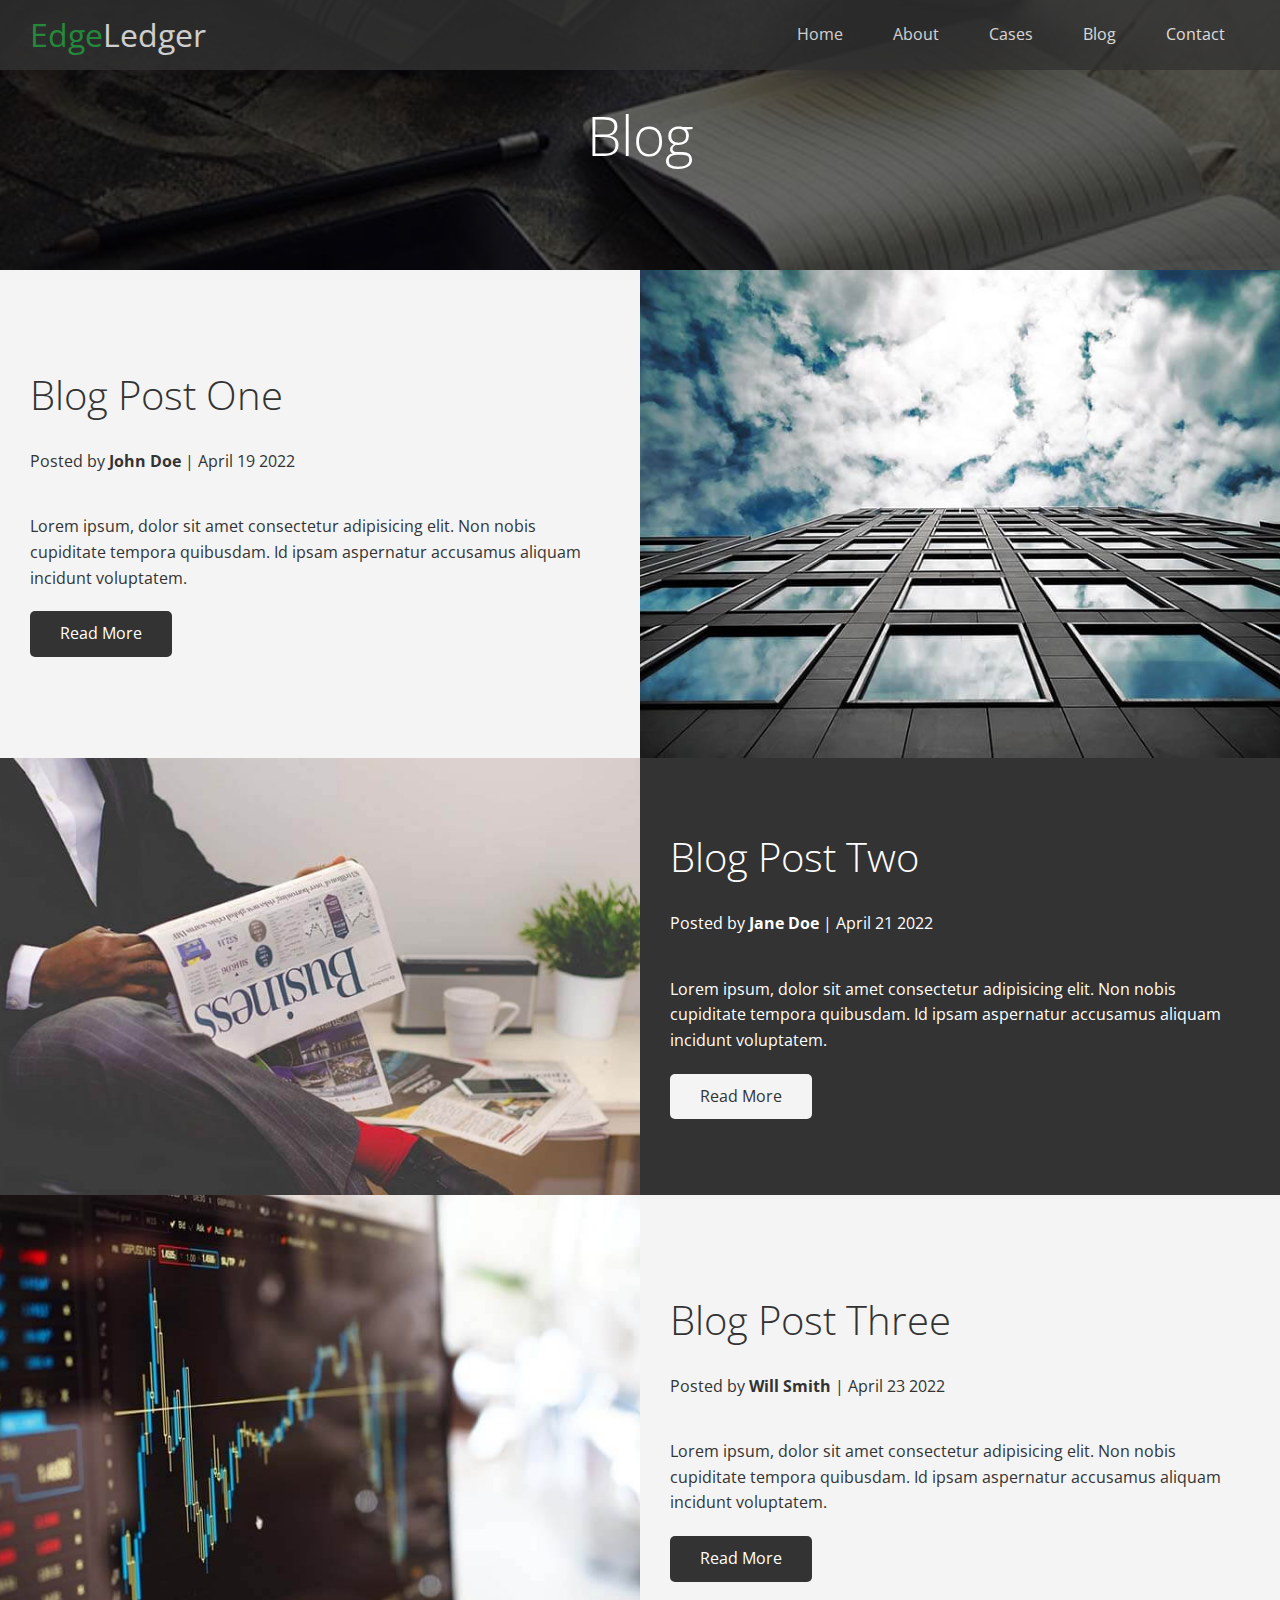
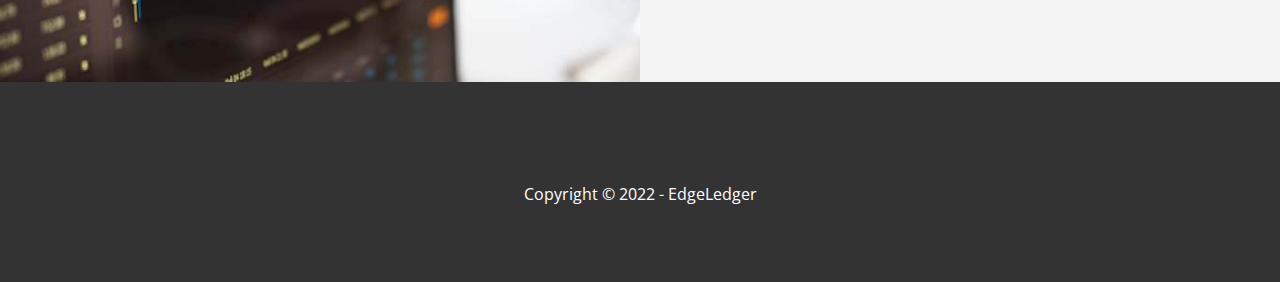
==== blog.html @ b17cba54 "flexbox" ====
<!DOCTYPE html>
<html lang="en">
<head>
  <meta charset="UTF-8">
  <meta name="viewport" content="width=device-width, initial-scale=1.0">
  <link rel="stylesheet" href="https://cdnjs.cloudflare.com/ajax/libs/font-awesome/6.1.1/css/all.min.css" integrity="sha512-KfkfwYDsLkIlwQp6LFnl8zNdLGxu9YAA1QvwINks4PhcElQSvqcyVLLD9aMhXd13uQjoXtEKNosOWaZqXgel0g==" crossorigin="anonymous" referrerpolicy="no-referrer" />
  <link rel="stylesheet" href="css/utilities.css">
  <link rel="stylesheet" href="css/style.css">
  <title>Read Our Blog</title>
</head>
<body id="home">
  <header class="hero blog">
    <div id="navbar" class="navbar">
      <h1 class="logo">
        <span class="text-primary"><i class="fas fa-book-open"></i> Edge</span>Ledger
      </h1>
      <nav>
        <ul>
          <li><a href="index.html">Home</a></li>
          <li><a href="index.html#about">About</a></li>
          <li><a href="index.html#cases">Cases</a></li>
          <li><a href="index.html#blog">Blog</a></li>
          <li><a href="index.html#contact">Contact</a></li>
        </ul>
      </nav>
    </div>

    <div class="content">
      <h1>Blog</h1>
    </div>
  </header>

  <main>
    <article class="flex-columns flex-reverse">
      <div class="row">
        <div class="column">
          <div class="column-1">
            <img src="img/blog/blog1.jpg" alt="">
          </div>
        </div>
        <div class="column">
          <div class="column-2 bg-light">
            <h2>Blog Post One</h2>
            <p class="meta">
              <i class="fas fa-user"></i> Posted by <strong>John Doe</strong> | April 19 2022
            </p>
            <p>Lorem ipsum, dolor sit amet consectetur adipisicing elit. Non nobis cupiditate tempora quibusdam. Id ipsam aspernatur accusamus aliquam incidunt voluptatem.</p>
            <a href="post.html" class="btn btn-dark">
              <i class="fas fa-chevron"></i>
              Read More
            </a>
          </div>
        </div>
      </div>
    </article>

    <article class="flex-columns">
      <div class="row">
        <div class="column">
          <div class="column-1">
            <img src="img/blog/blog2.jpg" alt="">
          </div>
        </div>
        <div class="column">
          <div class="column-2 bg-dark">
            <h2>Blog Post Two</h2>
            <p class="meta">
              <i class="fas fa-user"></i> Posted by <strong>Jane Doe</strong> | April 21 2022
            </p>
            <p>Lorem ipsum, dolor sit amet consectetur adipisicing elit. Non nobis cupiditate tempora quibusdam. Id ipsam aspernatur accusamus aliquam incidunt voluptatem.</p>
            <a href="post.html" class="btn btn-light">
              <i class="fas fa-chevron"></i>
              Read More
            </a>
          </div>
        </div>
      </div>
    </article>

    <article class="flex-columns">
      <div class="row">
        <div class="column">
          <div class="column-1">
            <img src="img/blog/blog3.jpg" alt="">
          </div>
        </div>
        <div class="column">
          <div class="column-2 bg-light">
            <h2>Blog Post Three</h2>
            <p class="meta">
              <i class="fas fa-user"></i> Posted by <strong>Will Smith</strong> | April 23 2022
            </p>
            <p>Lorem ipsum, dolor sit amet consectetur adipisicing elit. Non nobis cupiditate tempora quibusdam. Id ipsam aspernatur accusamus aliquam incidunt voluptatem.</p>
            <a href="post.html" class="btn btn-dark">
              <i class="fas fa-chevron"></i>
              Read More
            </a>
          </div>
        </div>
      </div>
    </article>

  </main>
  <footer class="footer bg-dark">
    <div class="social">
      <a href="#"><i class="fab fa-facebook fa-2x"></i></a>
      <a href="#"><i class="fab fa-twitter fa-2x"></i></a>
      <a href="#"><i class="fab fa-youtube fa-2x"></i></a>
      <a href="#"><i class="fab fa-linkedin fa-2x"></i></a>
    </div>
    <p>
      Copyright &copy; 2022 - EdgeLedger
    </p>
  </footer>
</body>
</html>
---- css/utilities.css ----
/* Text colors */
.text-primary{
  color:#28a745;
}

.text-secondary{
  color:#0284d0;
}

/* Button */
.btn{
  cursor:pointer;
  display: inline-block;
  padding:10px 30px;
  color:#fff;
  background-color: #28a745;
  border: none;
  border-radius: 5px;
}

.btn:hover{
  opacity: 0.9;
}

.btn-primary, .bg-primary{
  background: #28a745;
  color:#fff;
}
.btn-secondary, .bg-secondary{
  background: #0284d0;
  color:#fff;
}
.btn-dark, .bg-dark{
  background: #333;
  color:#fff;
}
.btn-light, .bg-light{
  background: #f4f4f4;
  color:#333;
}

.btn-outline{
  background: transparent;
  border:1px solid #fff;
}

/* flex items */
.flex-items{
  display:flex;
  text-align: center;
  justify-content: center;
  height: 100%;
}

.flex-items>div{
  padding:20px;
}

/* flex columns */
.flex-columns.flex-reverse .row{
  flex-direction: row-reverse;
}


.flex-columns .row{
  display:flex;
  flex-direction: row;
  flex-wrap: wrap;
  width: 100%;
}

.flex-columns .column{
  display:flex;
  flex-direction: column;
  flex-basis:100%;
  flex:1;
}

.flex-columns .column .column-1,
.flex-columns .column .column-2{
  height: 100%;
}

.flex-columns img{
  width:100%;
  height: 100%;
  object-fit:cover;
}

.flex-columns .column-2{
  display:flex;
  flex-direction: column;
  align-items: flex-start;
  justify-content: center;
  padding:30px;
}

.flex-columns h2{
  font-size:40px;
  font-weight: 100;
}

.flex-columns h2{
  margin-bottom: 10px;
}

.flex-columns p{
  margin: 20px 0;
}

/* Section header */
.section-header{
  padding:30px;
  display:flex;
  flex-direction: column;
  align-items: center;
  justify-content: center;
  text-align: center;
}

.section-header h2{
  font-size:40px;
  margin:20px 0;
}

.section-padding{
  padding:20px 20px 40px;
}

/* flex grid */
.flex-grid .row{
  display:flex;
  flex-wrap:wrap;
  padding: 0 4px;
}

.flex-grid .column{
  flex: 25%;
  max-width:25%;
  padding:0 4px;
}
---- css/style.css ----
@import url('https://fonts.googleapis.com/css2?family=Open+Sans:wght@300;400&display=swap');

*{
  box-sizing: border-box;
  padding:0;
  margin:0;
}

body{
  font-family: 'Open Sans', sans-serif;
  background: #fff;
  color:#333;
  line-height: 1.6;
}

ul{
  list-style: none;
}

a{
  color:#333;
  text-decoration: none;
}

h1,h2{
  font-weight: 300;
  line-height: 1.2;
}

p{
  margin: 10px 0;
}

img{
  width:100%;
}

/* Navbar */
.navbar{
  display: flex;
  align-items: center;
  justify-content: space-between;
  background-color:#333;
  color:#fff;
  opacity: 0.8;
  width: 100%;
  height:70px;
  position:fixed;
  top:0px;
  padding:0 30px;
}

.navbar a{
  color:#fff;
  padding: 10px 20px;
  margin: 0 5px;
}

.navbar a:hover{
  border-bottom: #28a745 2px solid;
}

.navbar ul{
  display: flex;
}

.navbar .logo{
  font-weight: 400;
}

/* Header */
.hero{
  background: url('../img/home/showcase.jpg') no-repeat center center/cover;
  height:100vh;
  position:relative;
  color:#fff;
}

.hero .content{
  display: flex;
  flex-direction: column;
  align-items: center;
  justify-content: center;
  text-align: center;
  height:100%;
  padding: 0 20px;
}

.hero .content h1{
  font-size: 55px;
}

.hero .content p{
  font-size: 23px;
  max-width: 600px;
  margin: 20px 0 30px;
}

.hero::before{
  content:'';
  position:absolute;
  top:0;
  left:0;
  width: 100%;
  height: 100%;
  background: rgba(0,0,0,0.6);
}
.hero *{
  z-index:10;
}

.hero.blog{
  background: url('../img/home/blog.jpg') no-repeat center center/cover;
  height: 30vh;
}

/* Icons */
.icons {
  padding: 30px;
}

.icons h3{
  font-weight: bold;
  margin-bottom: 15px;
}

.icons i{
  background-color: #28a745;
  color: #fff;
  padding: 1rem;
  border-radius: 50%;
  margin-bottom: 15px;
}

.cases img:hover{
  opacity: 0.7;
}

.team img{
  border-radius:50%;
}

/* Callback form */
.callback-form{
  width: 100%;
  padding:20px 0;
}

.callback-form label{
  display:block;
  margin-bottom:5px;
}

.callback-form .form-control{
  margin-bottom: 15px;
}

.callback-form input{
  width: 100%;
  padding:4px;
  height: 40px;
  border:#f5f5f5 1px solid;
}

.callback-form input:focus{
  outline-color: #28a745;
}

.callback-form .btn{
  padding:12px 0;
  margin-top: 20px;
}

/*Post */
.post{
  padding: 50px 30px;
}

.post h2{
  font-size:40px;
  margin-bottom: 20px;
  padding-bottom: 10px;
  border-bottom: #ccc solid 1px;
}

.post .meta{
  margin-bottom: 30px;
}

.post img{
  width:300px;
  border-radius: 50%;
  display:block;
  margin: 0 auto 30px;
}


/* Footer */
.footer{
  display: flex;
  flex-direction: column;
  align-items: center;
  justify-content: center;
  text-align: center;
  height: 200px;
}

.footer a{
  color:#fff;
}

.footer a:hover{
  color:#28a745;
}

.footer .social>*{
  margin-right: 30px;
}

/* Mobile */
@media(max-width:768px){
  .navbar{
    flex-direction: column;
    height: 120px;
    padding: 20px;
  }

  .navbar a{
    padding: 10px 10px;
    margin: 0 3px;
  }

  .flex-items{
    flex-direction: column;
  }

  .flex-columns .column, .flex-grid .column{
    flex: 100%;
    max-width: 100%;
  }

  .team img{
    width: 70%;
  }



}
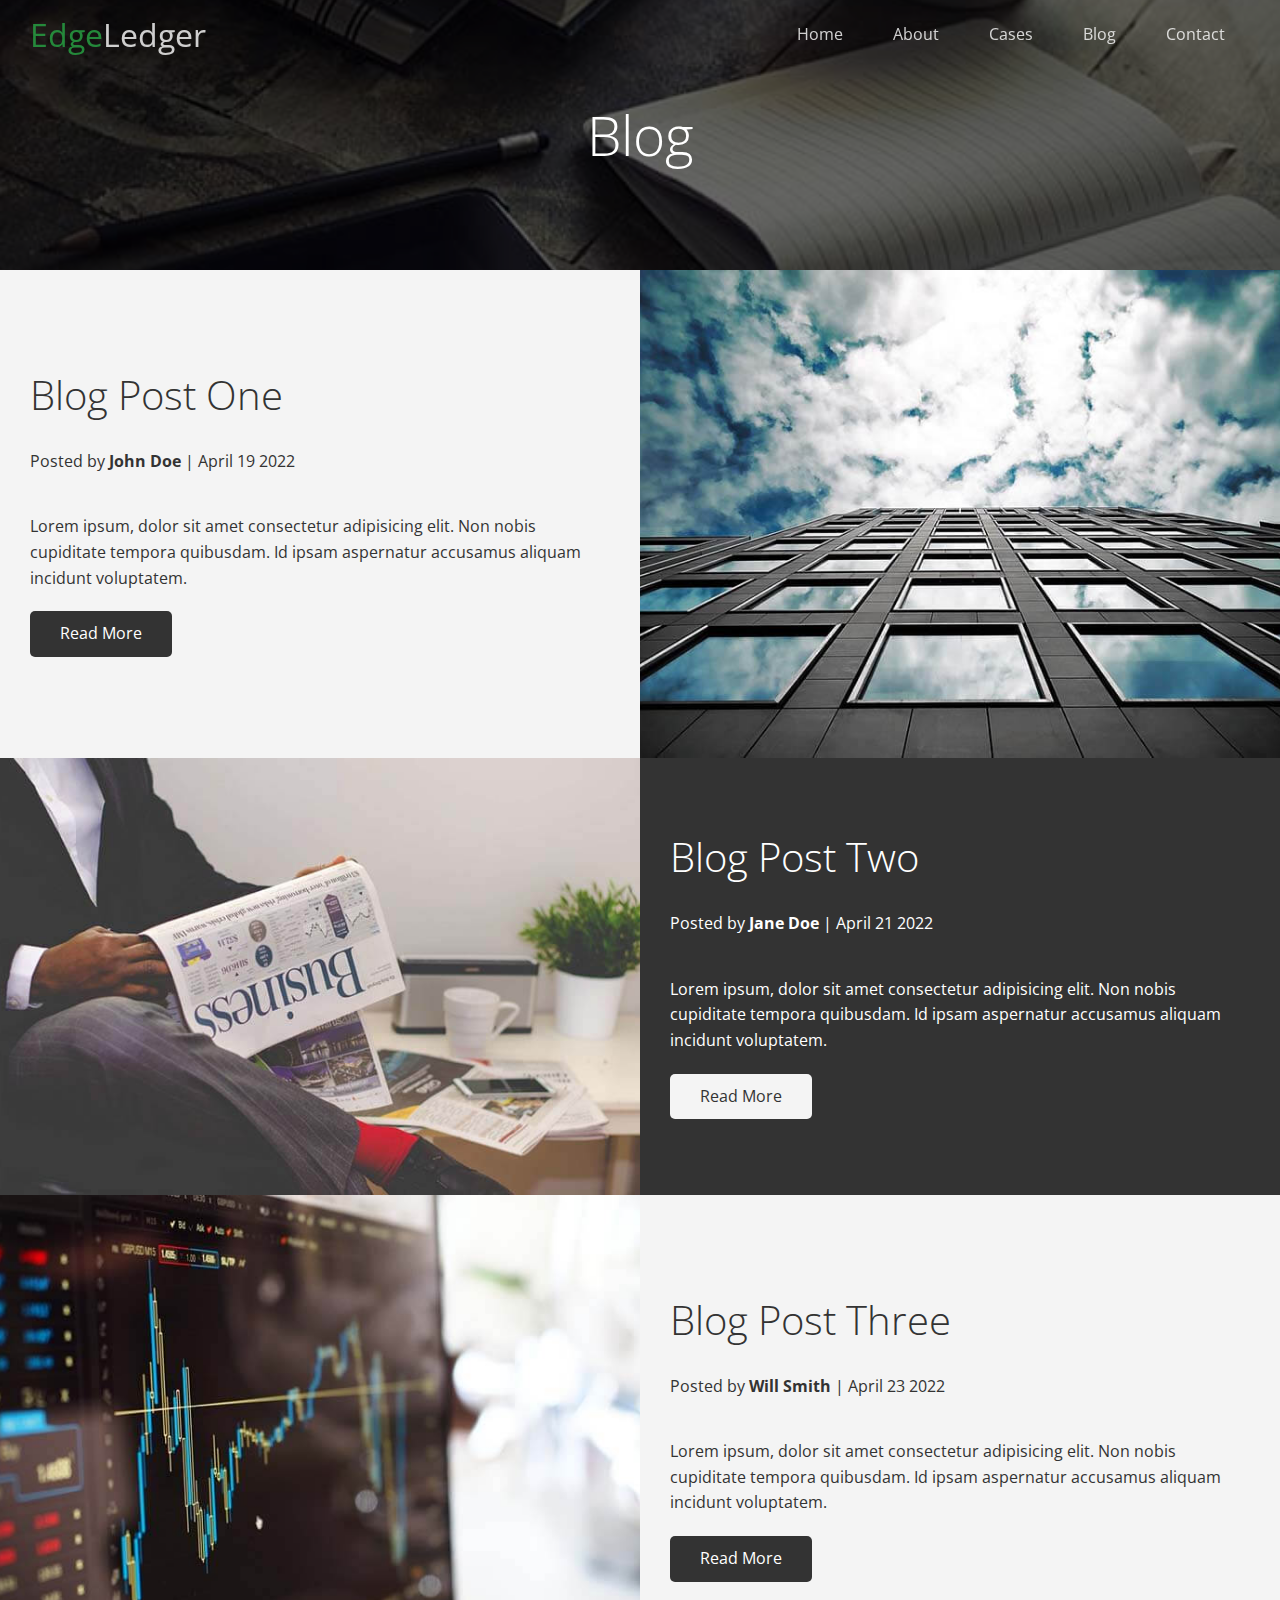
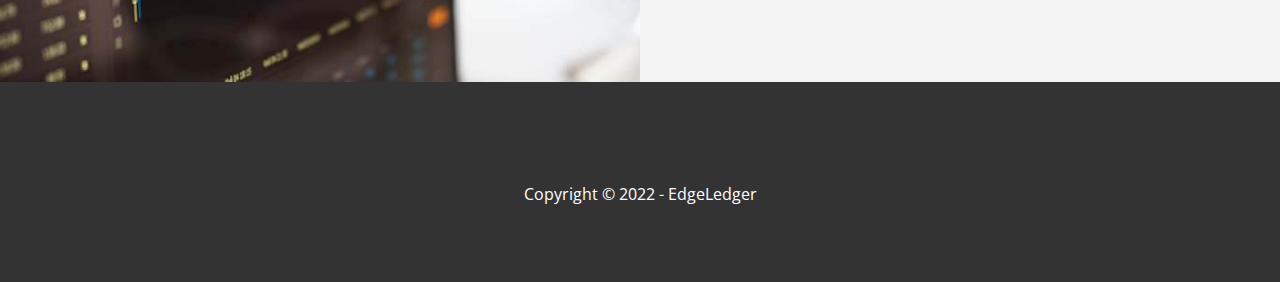
==== commit 229255d1: "transparent navbar" ====
--- a/blog.html
+++ b/blog.html
@@ -10,7 +10,7 @@
 </head>
 <body id="home">
   <header class="hero blog">
-    <div id="navbar" class="navbar">
+    <div id="navbar" class="navbar top">
       <h1 class="logo">
         <span class="text-primary"><i class="fas fa-book-open"></i> Edge</span>Ledger
       </h1>
@@ -112,5 +112,23 @@
       Copyright &copy; 2022 - EdgeLedger
     </p>
   </footer>
+<script>
+  window.onscroll = function(){
+    if(window.pageYOffset>100){
+      navbar.classList.remove('top');
+      if(!scrolled){
+        navbar.style.transform = 'translateY(-70px)';
+      }
+      setTimeout(function(){
+        navbar.style.transform = 'translateY(0px)';
+        scrolled = true;
+      }, 200)
+    }
+    else{
+      navbar.classList.add('top');
+      scrolled=false;
+    }
+  }
+</script>
 </body>
 </html>--- a/css/style.css
+++ b/css/style.css
@@ -48,6 +48,11 @@
   position:fixed;
   top:0px;
   padding:0 30px;
+  transition: 0.5s;
+}
+
+.navbar.top{
+  background: transparent;
 }
 
 .navbar a{
